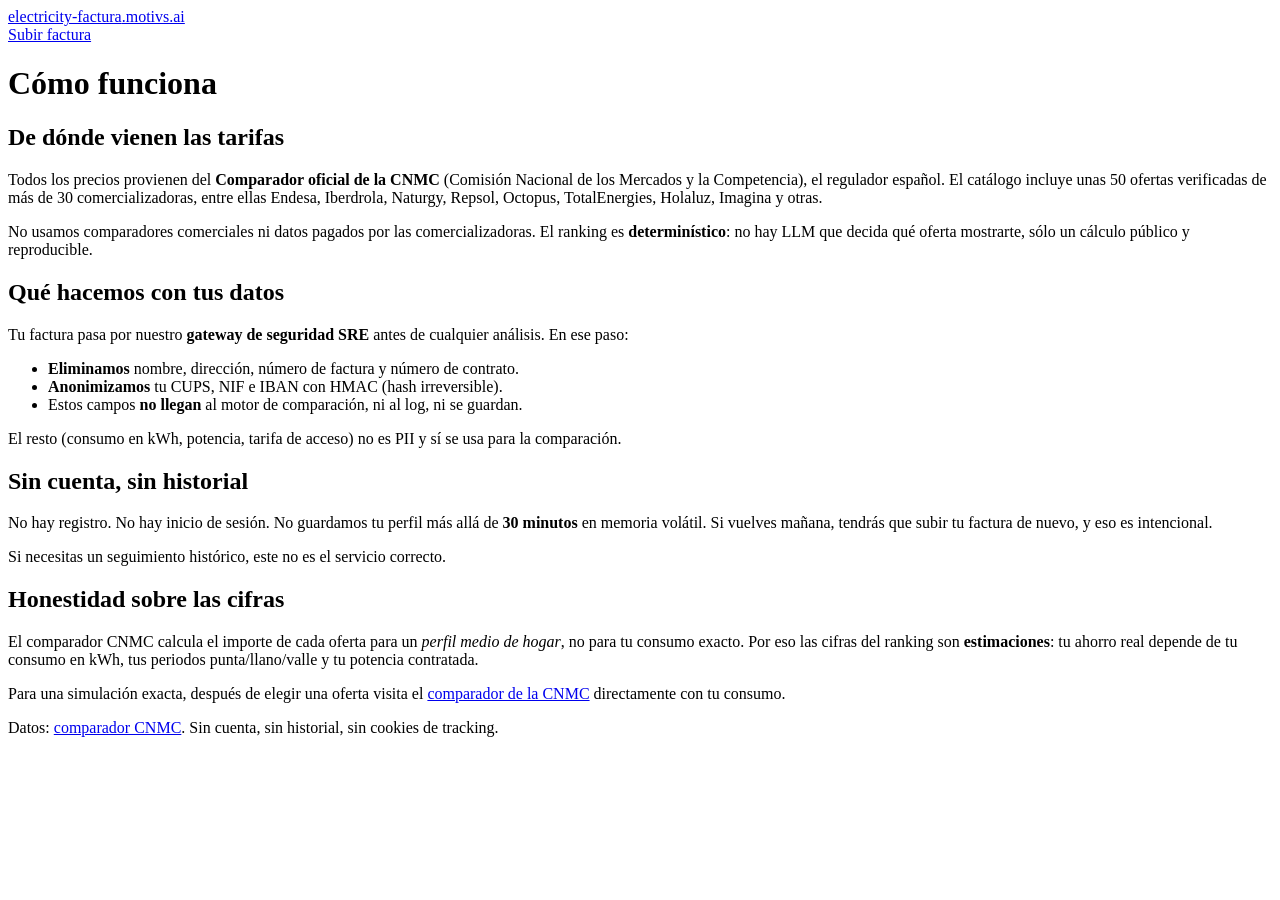
==== frontend/about.html @ 4818b930 "feat: about page explaining cnmc source, masking, no state retention" ====
<!doctype html>
<html lang="es">
<head>
  <meta charset="utf-8">
  <meta name="viewport" content="width=device-width, initial-scale=1">
  <title>Cómo funciona — electricity-factura.motivs.ai</title>
  <link rel="stylesheet" href="/static/styles.css">
</head>
<body>
  <header class="top">
    <div class="wrap">
      <a href="/" class="brand">electricity-factura<span class="dim">.motivs.ai</span></a>
      <nav><a href="/">Subir factura</a></nav>
    </div>
  </header>

  <main class="wrap">
    <h1>Cómo funciona</h1>

    <div class="card">
      <h2>De dónde vienen las tarifas</h2>
      <p>
        Todos los precios provienen del <strong>Comparador oficial de la CNMC</strong>
        (Comisión Nacional de los Mercados y la Competencia), el regulador español.
        El catálogo incluye unas 50 ofertas verificadas de más de 30 comercializadoras,
        entre ellas Endesa, Iberdrola, Naturgy, Repsol, Octopus, TotalEnergies,
        Holaluz, Imagina y otras.
      </p>
      <p>
        No usamos comparadores comerciales ni datos pagados por las comercializadoras.
        El ranking es <strong>determinístico</strong>: no hay LLM que decida qué oferta
        mostrarte, sólo un cálculo público y reproducible.
      </p>
    </div>

    <div class="card">
      <h2>Qué hacemos con tus datos</h2>
      <p>
        Tu factura pasa por nuestro <strong>gateway de seguridad SRE</strong> antes
        de cualquier análisis. En ese paso:
      </p>
      <ul>
        <li><strong>Eliminamos</strong> nombre, dirección, número de factura y número de contrato.</li>
        <li><strong>Anonimizamos</strong> tu CUPS, NIF e IBAN con HMAC (hash irreversible).</li>
        <li>Estos campos <strong>no llegan</strong> al motor de comparación, ni al log, ni se guardan.</li>
      </ul>
      <p>
        El resto (consumo en kWh, potencia, tarifa de acceso) no es PII y sí se usa
        para la comparación.
      </p>
    </div>

    <div class="card">
      <h2>Sin cuenta, sin historial</h2>
      <p>
        No hay registro. No hay inicio de sesión. No guardamos tu perfil más allá de
        <strong>30 minutos</strong> en memoria volátil. Si vuelves mañana, tendrás
        que subir tu factura de nuevo, y eso es intencional.
      </p>
      <p>
        Si necesitas un seguimiento histórico, este no es el servicio correcto.
      </p>
    </div>

    <div class="card">
      <h2>Honestidad sobre las cifras</h2>
      <p>
        El comparador CNMC calcula el importe de cada oferta para un <em>perfil
        medio de hogar</em>, no para tu consumo exacto. Por eso las cifras del
        ranking son <strong>estimaciones</strong>: tu ahorro real depende de tu
        consumo en kWh, tus periodos punta/llano/valle y tu potencia contratada.
      </p>
      <p>
        Para una simulación exacta, después de elegir una oferta visita el
        <a href="https://comparador.cnmc.gob.es/" target="_blank" rel="noopener">comparador
        de la CNMC</a> directamente con tu consumo.
      </p>
    </div>
  </main>

  <footer class="foot">
    <div class="wrap">
      <span>Datos: <a href="https://comparador.cnmc.gob.es/" target="_blank" rel="noopener">comparador CNMC</a>.</span>
      <span>Sin cuenta, sin historial, sin cookies de tracking.</span>
    </div>
  </footer>
</body>
</html>
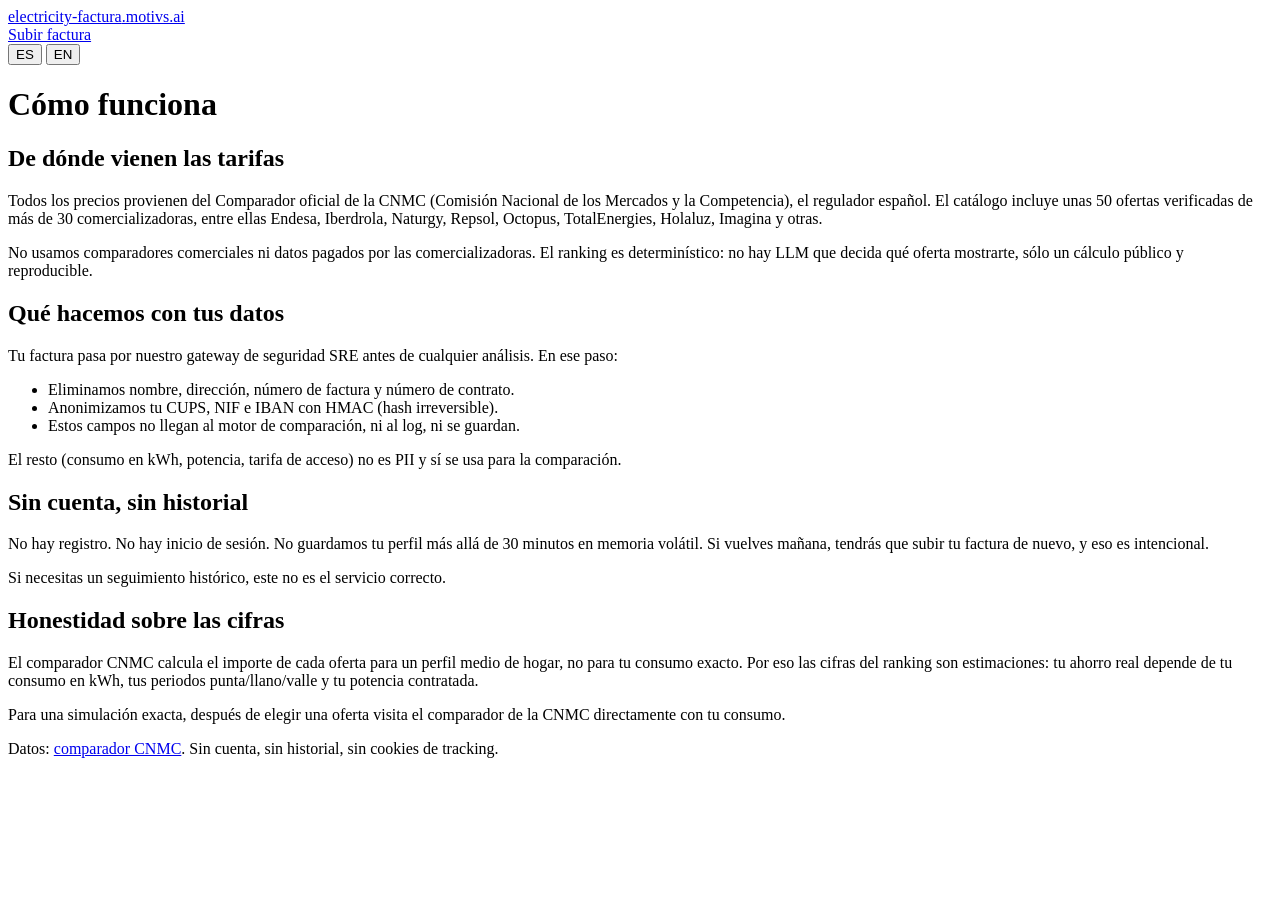
==== commit cdcf31fe: "feat: about page with data-i18n and lang toggle" ====
--- a/frontend/about.html
+++ b/frontend/about.html
@@ -10,79 +10,87 @@
   <header class="top">
     <div class="wrap">
       <a href="/" class="brand">electricity-factura<span class="dim">.motivs.ai</span></a>
-      <nav><a href="/">Subir factura</a></nav>
+      <nav class="nav-right">
+        <a href="/" data-i18n="nav_upload">Subir factura</a>
+        <div class="lang-toggle" role="group" aria-label="language">
+          <button type="button" data-lang-btn="es">ES</button>
+          <button type="button" data-lang-btn="en">EN</button>
+        </div>
+      </nav>
     </div>
   </header>
 
   <main class="wrap">
-    <h1>Cómo funciona</h1>
+    <h1 data-i18n="about_title">Cómo funciona</h1>
 
     <div class="card">
-      <h2>De dónde vienen las tarifas</h2>
-      <p>
-        Todos los precios provienen del <strong>Comparador oficial de la CNMC</strong>
+      <h2 data-i18n="about_h_source">De dónde vienen las tarifas</h2>
+      <p data-i18n="about_p_source_1">
+        Todos los precios provienen del Comparador oficial de la CNMC
         (Comisión Nacional de los Mercados y la Competencia), el regulador español.
         El catálogo incluye unas 50 ofertas verificadas de más de 30 comercializadoras,
         entre ellas Endesa, Iberdrola, Naturgy, Repsol, Octopus, TotalEnergies,
         Holaluz, Imagina y otras.
       </p>
-      <p>
+      <p data-i18n="about_p_source_2">
         No usamos comparadores comerciales ni datos pagados por las comercializadoras.
-        El ranking es <strong>determinístico</strong>: no hay LLM que decida qué oferta
-        mostrarte, sólo un cálculo público y reproducible.
+        El ranking es determinístico: no hay LLM que decida qué oferta mostrarte,
+        sólo un cálculo público y reproducible.
       </p>
     </div>
 
     <div class="card">
-      <h2>Qué hacemos con tus datos</h2>
-      <p>
-        Tu factura pasa por nuestro <strong>gateway de seguridad SRE</strong> antes
-        de cualquier análisis. En ese paso:
+      <h2 data-i18n="about_h_data">Qué hacemos con tus datos</h2>
+      <p data-i18n="about_p_data_intro">
+        Tu factura pasa por nuestro gateway de seguridad SRE antes de cualquier análisis. En ese paso:
       </p>
       <ul>
-        <li><strong>Eliminamos</strong> nombre, dirección, número de factura y número de contrato.</li>
-        <li><strong>Anonimizamos</strong> tu CUPS, NIF e IBAN con HMAC (hash irreversible).</li>
-        <li>Estos campos <strong>no llegan</strong> al motor de comparación, ni al log, ni se guardan.</li>
+        <li data-i18n="about_li_drop">Eliminamos nombre, dirección, número de factura y número de contrato.</li>
+        <li data-i18n="about_li_hash">Anonimizamos tu CUPS, NIF e IBAN con HMAC (hash irreversible).</li>
+        <li data-i18n="about_li_log">Estos campos no llegan al motor de comparación, ni al log, ni se guardan.</li>
       </ul>
-      <p>
-        El resto (consumo en kWh, potencia, tarifa de acceso) no es PII y sí se usa
-        para la comparación.
+      <p data-i18n="about_p_data_outro">
+        El resto (consumo en kWh, potencia, tarifa de acceso) no es PII y sí se usa para la comparación.
       </p>
     </div>
 
     <div class="card">
-      <h2>Sin cuenta, sin historial</h2>
-      <p>
+      <h2 data-i18n="about_h_session">Sin cuenta, sin historial</h2>
+      <p data-i18n="about_p_session_1">
         No hay registro. No hay inicio de sesión. No guardamos tu perfil más allá de
-        <strong>30 minutos</strong> en memoria volátil. Si vuelves mañana, tendrás
-        que subir tu factura de nuevo, y eso es intencional.
+        30 minutos en memoria volátil. Si vuelves mañana, tendrás que subir tu factura
+        de nuevo, y eso es intencional.
       </p>
-      <p>
+      <p data-i18n="about_p_session_2">
         Si necesitas un seguimiento histórico, este no es el servicio correcto.
       </p>
     </div>
 
     <div class="card">
-      <h2>Honestidad sobre las cifras</h2>
-      <p>
-        El comparador CNMC calcula el importe de cada oferta para un <em>perfil
-        medio de hogar</em>, no para tu consumo exacto. Por eso las cifras del
-        ranking son <strong>estimaciones</strong>: tu ahorro real depende de tu
-        consumo en kWh, tus periodos punta/llano/valle y tu potencia contratada.
+      <h2 data-i18n="about_h_numbers">Honestidad sobre las cifras</h2>
+      <p data-i18n="about_p_numbers_1">
+        El comparador CNMC calcula el importe de cada oferta para un perfil medio de
+        hogar, no para tu consumo exacto. Por eso las cifras del ranking son
+        estimaciones: tu ahorro real depende de tu consumo en kWh, tus periodos
+        punta/llano/valle y tu potencia contratada.
       </p>
-      <p>
+      <p data-i18n="about_p_numbers_2">
         Para una simulación exacta, después de elegir una oferta visita el
-        <a href="https://comparador.cnmc.gob.es/" target="_blank" rel="noopener">comparador
-        de la CNMC</a> directamente con tu consumo.
+        comparador de la CNMC directamente con tu consumo.
       </p>
     </div>
   </main>
 
   <footer class="foot">
     <div class="wrap">
-      <span>Datos: <a href="https://comparador.cnmc.gob.es/" target="_blank" rel="noopener">comparador CNMC</a>.</span>
-      <span>Sin cuenta, sin historial, sin cookies de tracking.</span>
+      <span>
+        <span data-i18n="foot_data">Datos:</span>
+        <a href="https://comparador.cnmc.gob.es/" target="_blank" rel="noopener" data-i18n="foot_data_link">comparador CNMC</a>.
+      </span>
+      <span data-i18n="foot_no_state">Sin cuenta, sin historial, sin cookies de tracking.</span>
     </div>
   </footer>
+
+  <script src="/static/i18n.js"></script>
 </body>
 </html>
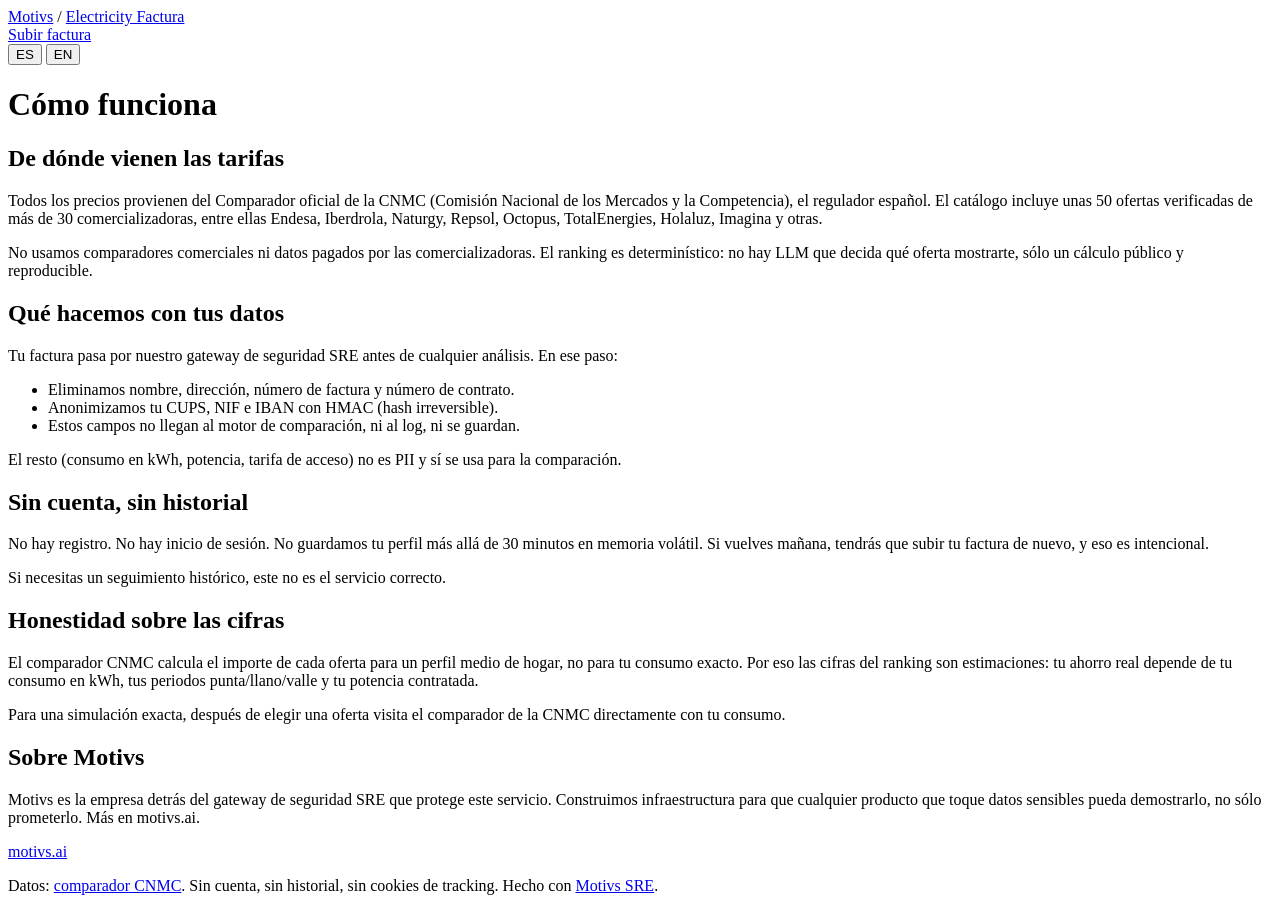
==== commit d5650f07: "feat: about page mirrors brand header, motivs card and built-with footer" ====
--- a/frontend/about.html
+++ b/frontend/about.html
@@ -9,7 +9,11 @@
 <body>
   <header class="top">
     <div class="wrap">
-      <a href="/" class="brand">electricity-factura<span class="dim">.motivs.ai</span></a>
+      <div class="brand">
+        <a href="https://motivs.ai" target="_blank" rel="noopener" class="brand-parent">Motivs</a>
+        <span class="brand-sep">/</span>
+        <a href="/" class="brand-product">Electricity Factura</a>
+      </div>
       <nav class="nav-right">
         <a href="/" data-i18n="nav_upload">Subir factura</a>
         <div class="lang-toggle" role="group" aria-label="language">
@@ -79,6 +83,19 @@
         comparador de la CNMC directamente con tu consumo.
       </p>
     </div>
+
+    <div class="card">
+      <h2 data-i18n="about_h_motivs">Sobre Motivs</h2>
+      <p data-i18n="about_p_motivs">
+        Motivs es la empresa detrás del gateway de seguridad SRE que protege
+        este servicio. Construimos infraestructura para que cualquier producto
+        que toque datos sensibles pueda demostrarlo, no sólo prometerlo.
+        Más en motivs.ai.
+      </p>
+      <p>
+        <a href="https://motivs.ai" target="_blank" rel="noopener" data-i18n="about_p_motivs_link">motivs.ai</a>
+      </p>
+    </div>
   </main>
 
   <footer class="foot">
@@ -88,6 +105,10 @@
         <a href="https://comparador.cnmc.gob.es/" target="_blank" rel="noopener" data-i18n="foot_data_link">comparador CNMC</a>.
       </span>
       <span data-i18n="foot_no_state">Sin cuenta, sin historial, sin cookies de tracking.</span>
+      <span>
+        <span data-i18n="foot_built_by">Hecho con</span>
+        <a href="https://motivs.ai" target="_blank" rel="noopener" data-i18n="foot_motivs_link">Motivs SRE</a>.
+      </span>
     </div>
   </footer>
 
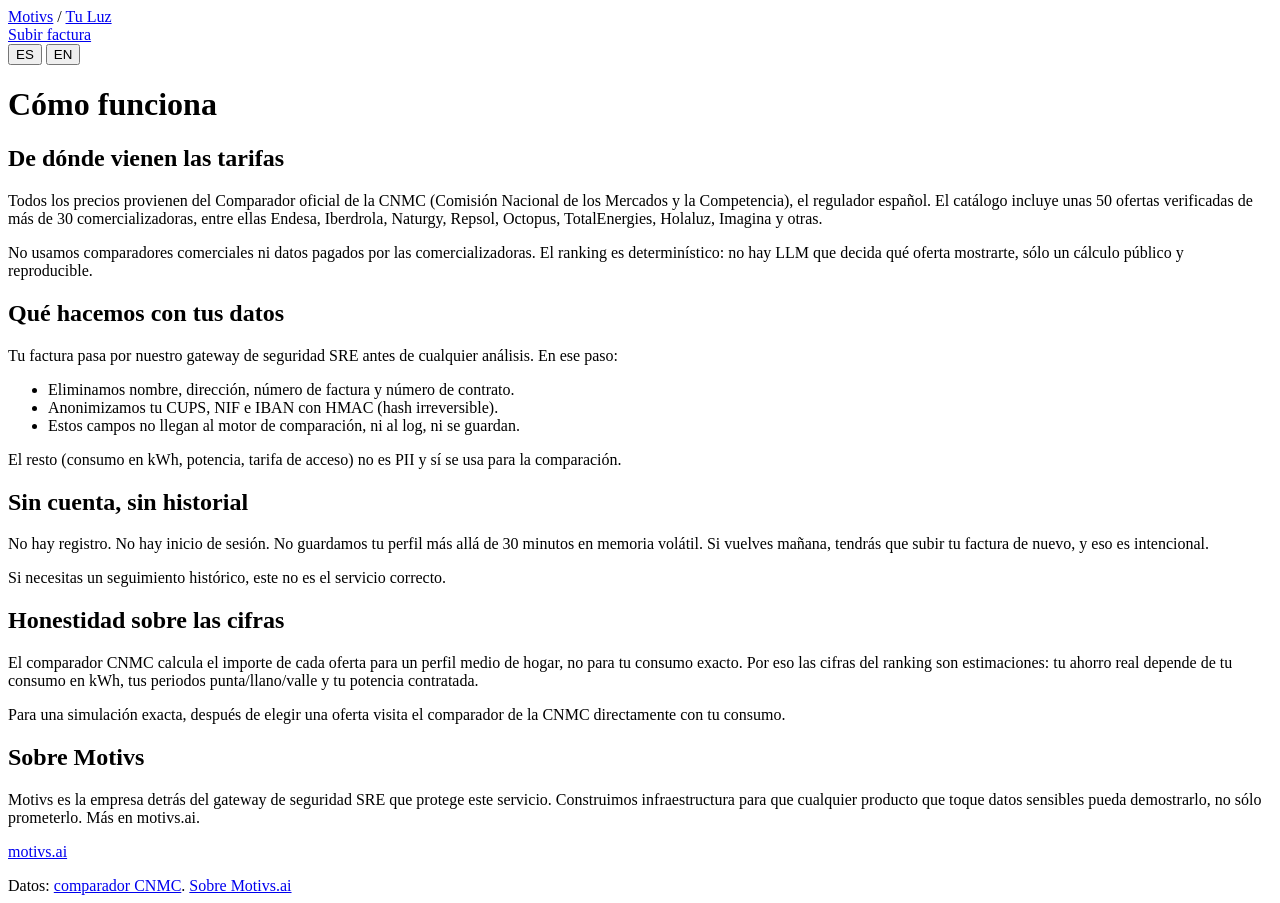
==== commit 3353c5eb: "feat: about page title key, brand product i18n, footer single motivs link" ====
--- a/frontend/about.html
+++ b/frontend/about.html
@@ -1,5 +1,5 @@
 <!doctype html>
-<html lang="es">
+<html lang="es" data-i18n-title="page_title_about">
 <head>
   <meta charset="utf-8">
   <meta name="viewport" content="width=device-width, initial-scale=1">
@@ -12,7 +12,7 @@
       <div class="brand">
         <a href="https://motivs.ai" target="_blank" rel="noopener" class="brand-parent">Motivs</a>
         <span class="brand-sep">/</span>
-        <a href="/" class="brand-product">Electricity Factura</a>
+        <a href="/" class="brand-product" data-i18n="product_name">Tu Luz</a>
       </div>
       <nav class="nav-right">
         <a href="/" data-i18n="nav_upload">Subir factura</a>
@@ -104,11 +104,7 @@
         <span data-i18n="foot_data">Datos:</span>
         <a href="https://comparador.cnmc.gob.es/" target="_blank" rel="noopener" data-i18n="foot_data_link">comparador CNMC</a>.
       </span>
-      <span data-i18n="foot_no_state">Sin cuenta, sin historial, sin cookies de tracking.</span>
-      <span>
-        <span data-i18n="foot_built_by">Hecho con</span>
-        <a href="https://motivs.ai" target="_blank" rel="noopener" data-i18n="foot_motivs_link">Motivs SRE</a>.
-      </span>
+      <a href="https://motivs.ai" target="_blank" rel="noopener" data-i18n="foot_motivs_about">Sobre Motivs.ai</a>
     </div>
   </footer>
 
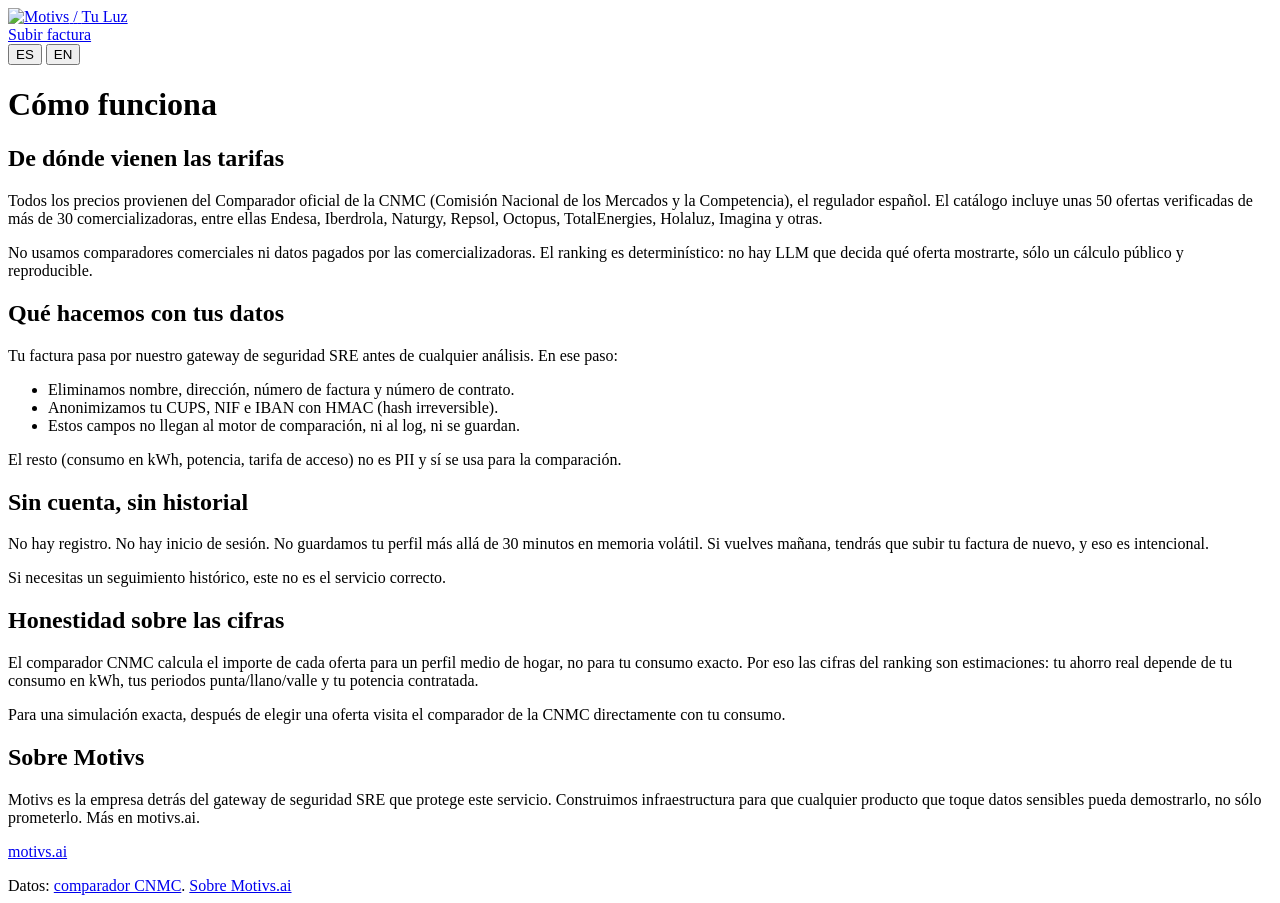
==== commit 72e53850: "feat: about page header uses motivs svg logo and same fonts" ====
--- a/frontend/about.html
+++ b/frontend/about.html
@@ -4,16 +4,19 @@
   <meta charset="utf-8">
   <meta name="viewport" content="width=device-width, initial-scale=1">
   <title>Cómo funciona — electricity-factura.motivs.ai</title>
+  <link rel="preconnect" href="https://fonts.googleapis.com">
+  <link rel="preconnect" href="https://fonts.gstatic.com" crossorigin>
+  <link rel="stylesheet" href="https://fonts.googleapis.com/css2?family=Inter:wght@400;500;600;700&family=JetBrains+Mono:wght@400;500&display=swap">
   <link rel="stylesheet" href="/static/styles.css">
 </head>
 <body>
   <header class="top">
     <div class="wrap">
-      <div class="brand">
-        <a href="https://motivs.ai" target="_blank" rel="noopener" class="brand-parent">Motivs</a>
+      <a href="/" class="brand" aria-label="Motivs / Tu Luz">
+        <img src="/static/motivs-logo.svg" alt="Motivs">
         <span class="brand-sep">/</span>
-        <a href="/" class="brand-product" data-i18n="product_name">Tu Luz</a>
-      </div>
+        <span class="brand-product" data-i18n="product_name">Tu Luz</span>
+      </a>
       <nav class="nav-right">
         <a href="/" data-i18n="nav_upload">Subir factura</a>
         <div class="lang-toggle" role="group" aria-label="language">
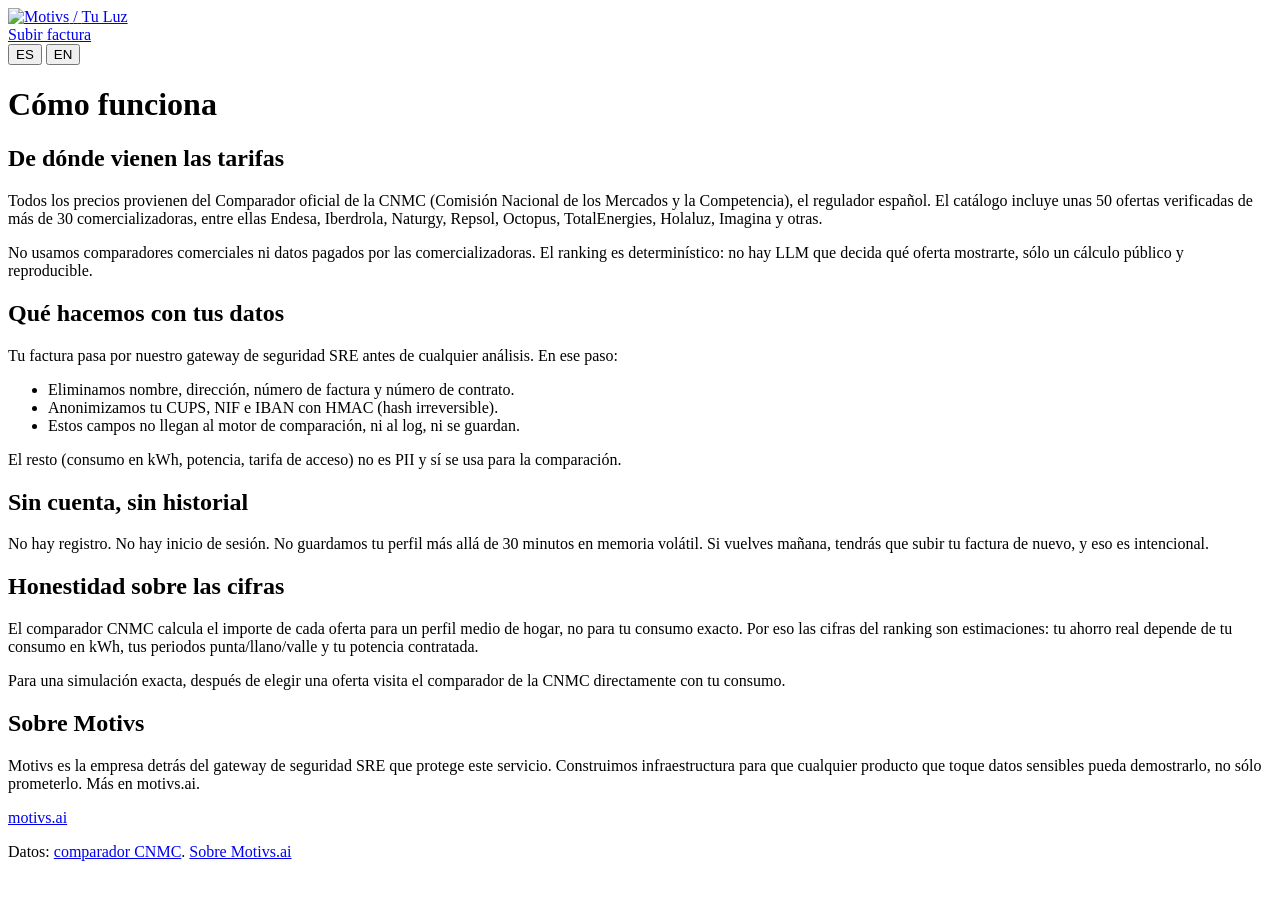
==== commit 1441488e: "feat: drop historical tracking disclaimer paragraph from how it works" ====
--- a/frontend/about.html
+++ b/frontend/about.html
@@ -68,9 +68,6 @@
         30 minutos en memoria volátil. Si vuelves mañana, tendrás que subir tu factura
         de nuevo, y eso es intencional.
       </p>
-      <p data-i18n="about_p_session_2">
-        Si necesitas un seguimiento histórico, este no es el servicio correcto.
-      </p>
     </div>
 
     <div class="card">
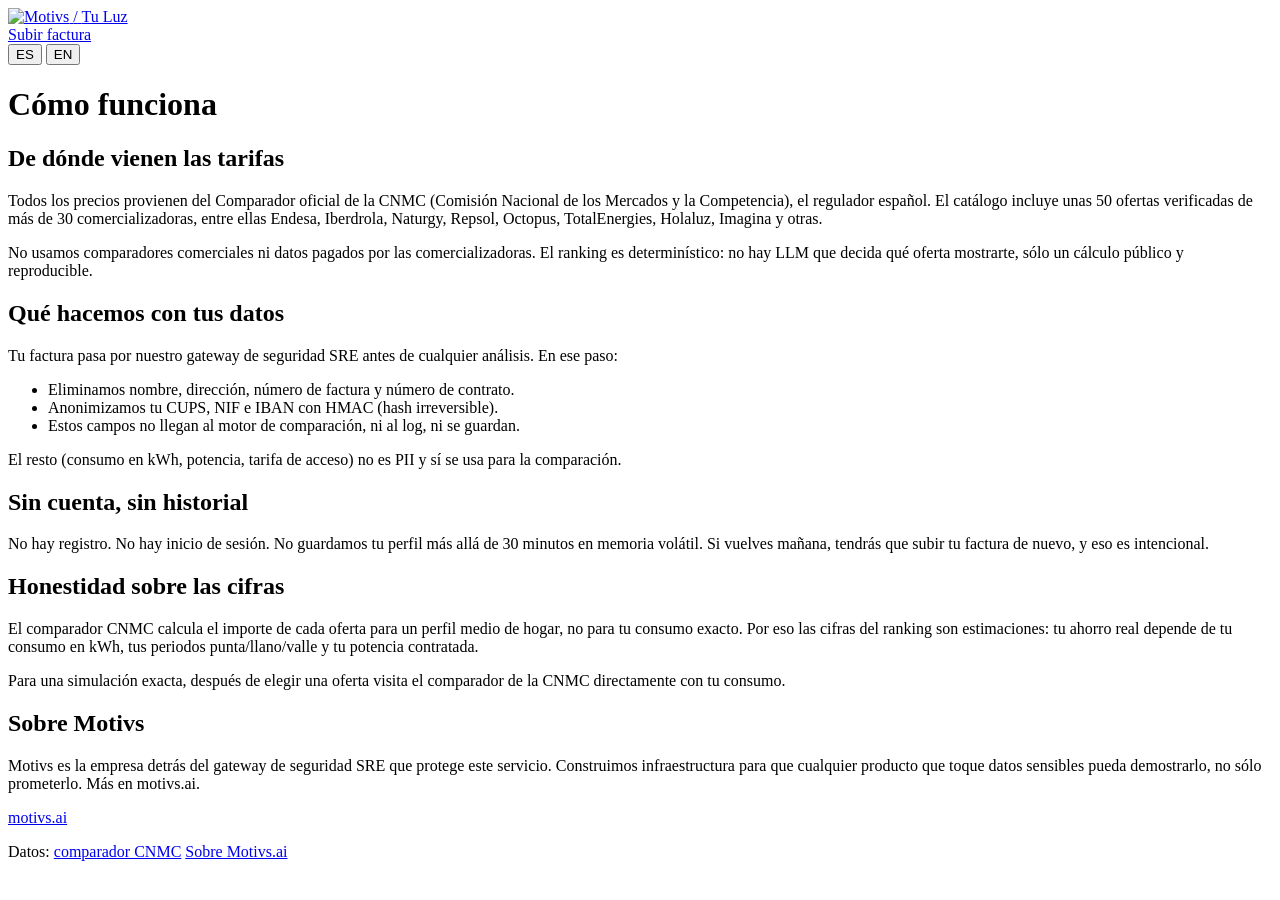
==== commit 7e7dc001: "feat: drop trailing period after cnmc comparator footer link" ====
--- a/frontend/about.html
+++ b/frontend/about.html
@@ -102,7 +102,7 @@
     <div class="wrap">
       <span>
         <span data-i18n="foot_data">Datos:</span>
-        <a href="https://comparador.cnmc.gob.es/" target="_blank" rel="noopener" data-i18n="foot_data_link">comparador CNMC</a>.
+        <a href="https://comparador.cnmc.gob.es/" target="_blank" rel="noopener" data-i18n="foot_data_link">comparador CNMC</a>
       </span>
       <a href="https://motivs.ai" target="_blank" rel="noopener" data-i18n="foot_motivs_about">Sobre Motivs.ai</a>
     </div>
